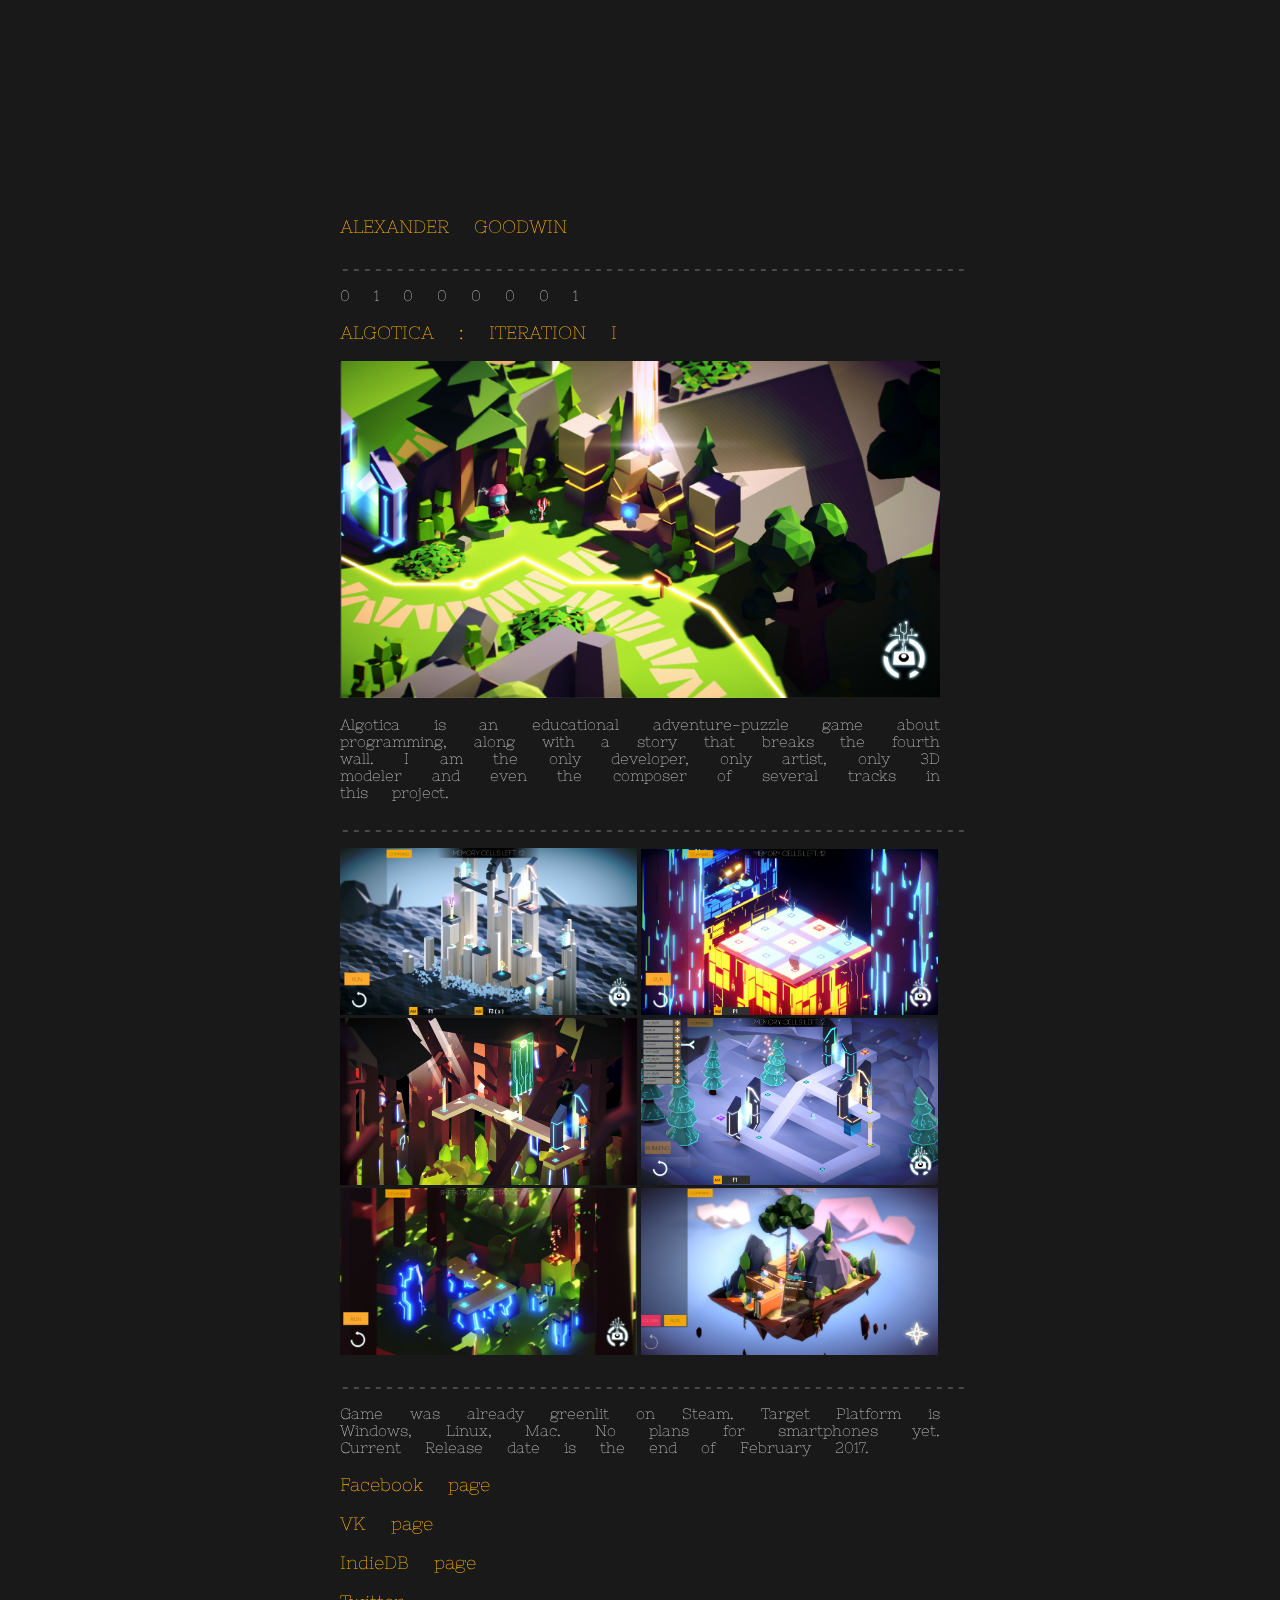
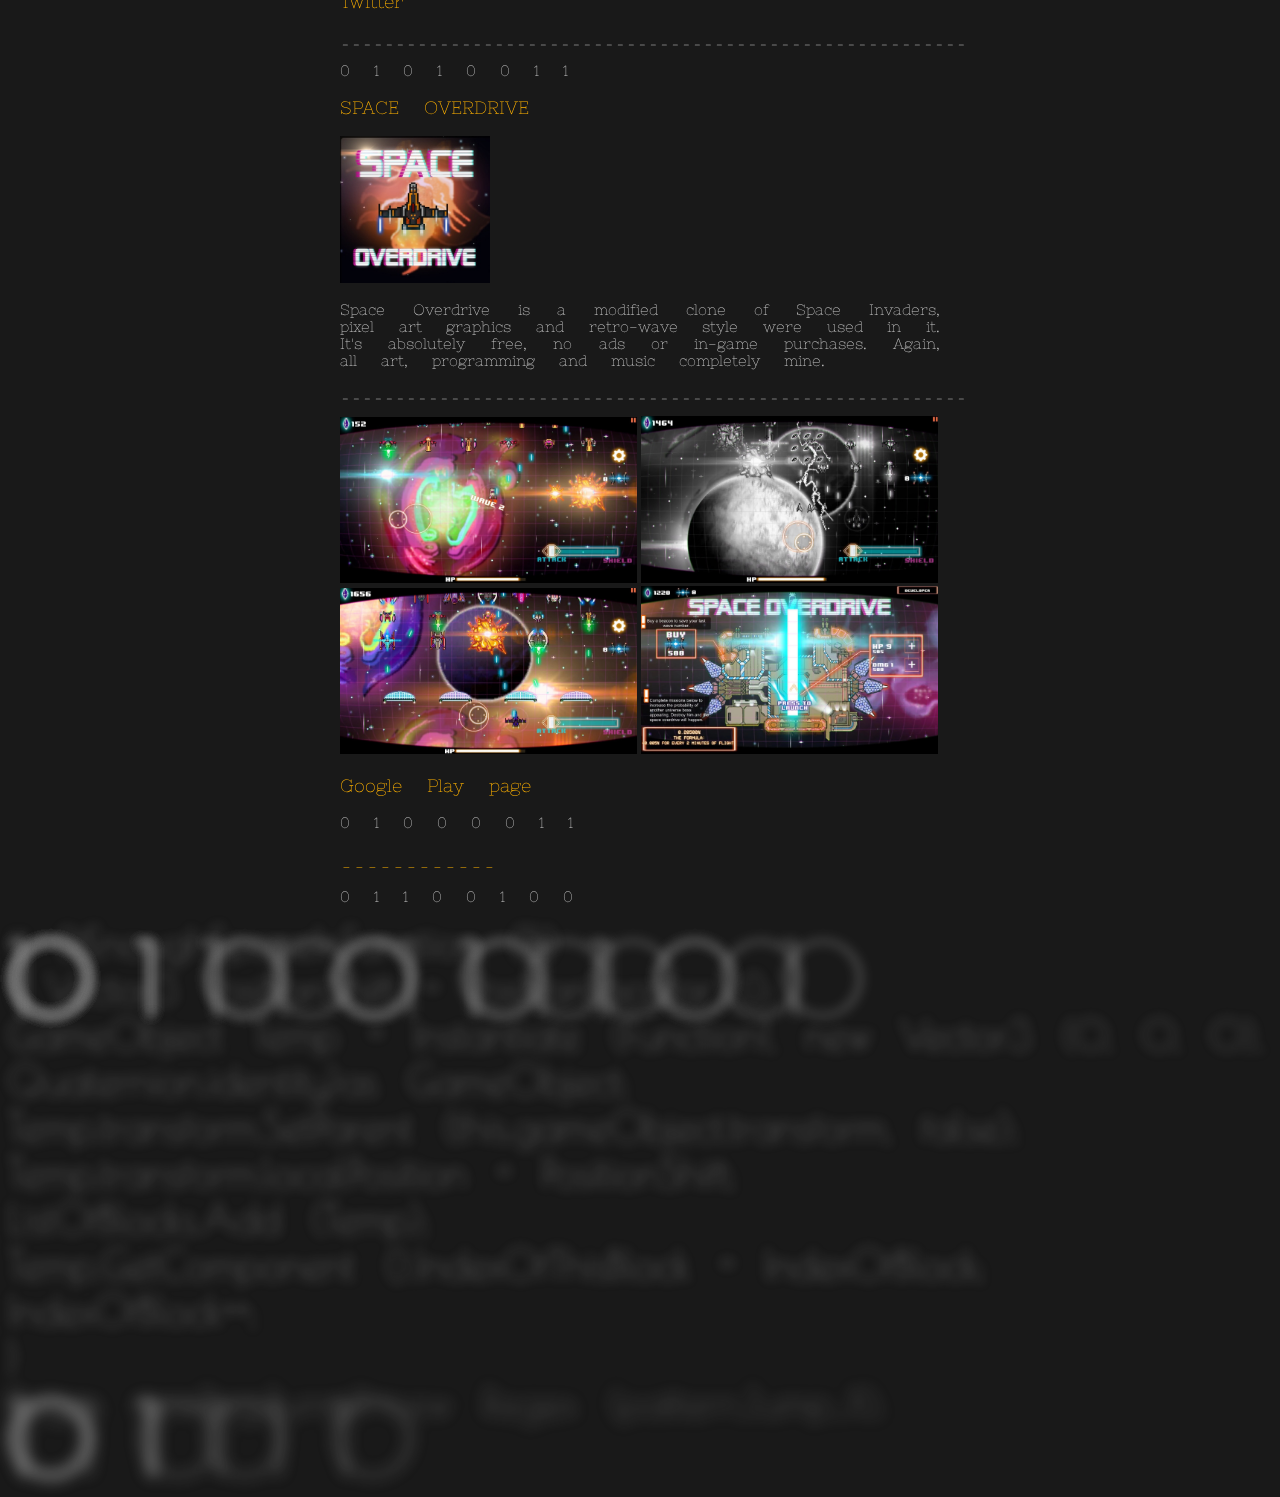
==== gamedesign.html @ 80a38300 "1" ====
<!DOCTYPE html>
<html>
 <head>
 <link rel=stylesheet href="styles.css">
  <title>Alex Goodwin</title><meta charset="utf-8">
<link href="https://fonts.googleapis.com/css?family=Monda" rel="stylesheet">
<link href="https://fonts.googleapis.com/css?family=Poiret+One" rel="stylesheet">
<link href="https://fonts.googleapis.com/css?family=Julius+Sans+One" rel="stylesheet">
<link href="https://fonts.googleapis.com/css?family=Nixie+One" rel="stylesheet">
 </head>
 <body>
  <div id="main">
    <p class="pbig secret" ><a href="index.html">ALEXANDER GOODWIN</a></p>
	<p>_________________________________________________________</p>
    <p >0 1 0 0 0 0 0 1  </p>
	 <p class="secret">ALGOTICA : ITERATION I</p>
	 <img class="image" src="Images/Algotica/1.jpg">
	   <p class="disc">Algotica is an educational adventure-puzzle game about programming, along with a story that breaks the fourth wall. I am the only developer, only artist, only 3D modeler and even the composer of several tracks in this project.</p>
	    <p>_________________________________________________________</p>
		  <a  class ="img" href="Images/Algotica/2.jpg" target="_blank">
           <img class="preview" src="Images/Algotica/2.jpg">
          </a>
		    <a class ="img" href="Images/Algotica/3.jpg" target="_blank">
           <img class="preview" src="Images/Algotica/3.jpg">
          </a>
		    <a class ="img" href="Images/Algotica/4.jpg" target="_blank">
           <img class="preview" src="Images/Algotica/4.jpg">
          </a>
		   <a class ="img" href="Images/Algotica/5.jpg" target="_blank">
           <img class="preview" src="Images/Algotica/5.jpg">
          </a>
		   <a class ="img" href="Images/Algotica/6.jpg" target="_blank">
           <img class="preview" src="Images/Algotica/6.jpg">
          </a>
		   <a class ="img" href="Images/Algotica/7.jpg" target="_blank">
           <img class="preview" src="Images/Algotica/7.jpg">
          </a>
		  <p>_________________________________________________________</p>
		 <p class="disc"> Game was already greenlit on Steam. Target Platform is Windows, Linux, Mac. No plans for smartphones yet. Current Release date is the end of February 2017.</p>
		 <p class="secret"><a href="https://www.facebook.com/AlgoticaGame/">Facebook page </a></p>
		  <p class="secret"><a href="https://vk.com/algotica">VK page </a></p>
		    <p class="secret"><a href="http://www.indiedb.com/games/algotica">IndieDB page </a></p>
		   <p class="secret"><a href="https://twitter.com/AlexGoodwin63">Twitter </a></p>
		   <p>_________________________________________________________</p>
	  <p>0 1 0 1 0 0 1 1</p>
	   <p class="secret">SPACE OVERDRIVE</p>
	   <img class="imageS" src="Images/Space Overdrive/1.jpg">
	    <p class="disc">Space Overdrive is a modified clone of Space Invaders, pixel art graphics and retro-wave style were used in it. It's absolutely free, no ads or in-game purchases. Again, all art, programming and music completely mine.</p>
	    <p>_________________________________________________________</p>
		<a  class ="img" href="Images/Space Overdrive/2.jpg" target="_blank">
           <img class="preview" src="Images/Space Overdrive/2.jpg">
          </a>
		  <a  class ="img" href="Images/Space Overdrive/3.jpg" target="_blank">
           <img class="preview" src="Images/Space Overdrive/3.jpg">
          </a>
		  <a  class ="img" href="Images/Space Overdrive/4.jpg" target="_blank">
           <img class="preview" src="Images/Space Overdrive/4.jpg">
          </a>
		  <a  class ="img" href="Images/Space Overdrive/5.jpg" target="_blank">
           <img class="preview" src="Images/Space Overdrive/5.jpg">
          </a>
	  <p class="secret"><a href="https://play.google.com/store/apps/details?id=com.AlexGoodwinMountainBit.SpaceOverdrive&hl=ru">Google Play page </a></p>
	   <p>0 1 0 0 0 0 1 1</p>
	 <p class="secret">____________</p>
	  <p>0 1 1 0 0 1 0 0</p> 
</div>

<div class="design elem1">
 <div >0 1 0 0 1 0 0 0</div>
 </div>
 <div class="design elem2">
 <div>0 1 1 0 1 1 1 1</div>
 </div>
  <div class="design elem3">
 <div>0 1 1 1 0 0 0 0</div>
 </div>
 <div class="design elem4">
 <div>0 1 0 0 0 1 0 1</div>
 </div>
  <div class="design elem5">
 <div>1</div>
 </div>
  <div class="design elem6">
 <div>0</div>
 </div>
  <div class="design elem7">
 <div>1</div>
 </div>
  <div class="design elem8">
 <div>0</div>
 </div>
   <div class="design elem9">
 <div>	if (IfEnoughSpaceInFunction (1)) <br>
 {
				Vector3 PositionShift = PositionLocator ();<br>
				GameObject Temp = Instantiate (Function1, new Vector3 (0, 0, 0), Quaternion.identity)as GameObject;<br>
				Temp.transform.SetParent (this.gameObject.transform, false);<br>
				Temp.transform.localPosition = PositionShift;<br>
				ListOfBlocks.Add (Temp);<br>
				Temp.GetComponent<CommandDeterminant> ().IndexOfThisBlock = IndexOfBlock;<br>
				IndexOfBlock++;<br>
} 
</div>
	 <div class="design elem10">
 <div >0 1 0 0</div>
 </div>
 <div class="design elem11">
 <div>1 1 1 1</div>
 </div>
  <div class="design elem12">
 <div>0 0 1 1</div>
 </div>
 <div class="design elem13">
 <div>0 1</div>
 </div>
  <div class="design elem14">
 <div>0 1</div>
 </div>
  <div class="design elem15">
 <div>1</div>
 </div>
  <div class="design elem16">
 <div>1</div>
 </div>
  <div class="design elem17">
 <div>0</div>
 </div>
   <div class="design elem18">
   <div>Regex newRegJumpX=new Regex (patternJump_X);</div>
 </div>
 </body>
 <script>
 
 
 </script>
</html>
---- styles.css ----
p{
	font-size:15px;
	word-spacing: 20px;
	color:#c4c4c4;
}
.image{
	width:600px;
		
}
img{
	width:150px;
}
.preview{
	width: 297px;	
}
a:link {
    text-decoration: none;
}

a:visited {
    text-decoration: none;
}
a:link {
    color: inherit;
}

a:visited {
     color: inherit;
}

a:hover {
	font-size:20px;
    color: #23c9fc;
}
.img :hover {
	 outline: 2px solid #666;
}

a:active {
    color: inherit;
} 
body{
	
	 overflow-x:hidden;
}
html { 
  
	background-color:#191919;
	
}
.specific-page{
	overflow: hidden;
	
	
}
.disc{
	text-align: justify;
	
}
.pbig
{
	font-size:25px;	
}
.secret{
	color:#ffb200;
	font-size:18px;
}
.design{
	text-align:auto;
	opacity:0.9;
	z-index:-1;
	-webkit-filter: blur(6px);
  filter: blur(6px);
	word-spacing: 20px;
	position: absolute;
	font-family: 'Poiret One', regular;
	font-size:100px; 
	color:#828282;
	-webkit-touch-callout: none; /* iOS Safari */
    -webkit-user-select: none; /* Chrome/Safari/Opera */
    -khtml-user-select: none; /* Konqueror */
    -moz-user-select: none; /* Firefox */
    -ms-user-select: none; /* Internet Explorer/Edge */
    user-select: none;
			
}
.elem1{
	 -webkit-animation-name: example; /* Safari 4.0 - 8.0 */
    -webkit-animation-duration: 54s; /* Safari 4.0 - 8.0 */
    animation-name: example;
    animation-duration: 54s;
	animation-iteration-count: infinite;
}
.elem2{
	 -webkit-animation-name: example1; /* Safari 4.0 - 8.0 */
    -webkit-animation-duration: 60s; /* Safari 4.0 - 8.0 */
    animation-name: example1;
    animation-duration: 60s;
	animation-iteration-count: infinite;
}
.elem2{
	 -webkit-animation-name: example2; /* Safari 4.0 - 8.0 */
    -webkit-animation-duration: 70s; /* Safari 4.0 - 8.0 */
    animation-name: example2;
    animation-duration: 70s;
	animation-iteration-count: infinite;
}

.elem3{
	 -webkit-animation-name: example3; /* Safari 4.0 - 8.0 */
    -webkit-animation-duration: 50s; /* Safari 4.0 - 8.0 */
    animation-name: example3;
    animation-duration: 50s;
	animation-iteration-count: infinite;
}
.elem4{
	 -webkit-animation-name: example7; /* Safari 4.0 - 8.0 */
    -webkit-animation-duration: 50s; /* Safari 4.0 - 8.0 */
    animation-name: example7;
    animation-duration: 50s;
	animation-iteration-count: infinite;
}
.elem5{
	 -webkit-animation-name: example4; /* Safari 4.0 - 8.0 */
    -webkit-animation-duration: 50s; /* Safari 4.0 - 8.0 */
    animation-name: example4;
    animation-duration: 50s;
	animation-iteration-count: infinite;
}
.elem6{
	 -webkit-animation-name: example5; /* Safari 4.0 - 8.0 */
    -webkit-animation-duration: 50s; /* Safari 4.0 - 8.0 */
    animation-name: example5;
    animation-duration: 50s;
	animation-iteration-count: infinite;
}
.elem7{
	 -webkit-animation-name: example6; /* Safari 4.0 - 8.0 */
    -webkit-animation-duration: 80s; /* Safari 4.0 - 8.0 */
    animation-name: example6;
    animation-duration: 80s;
	animation-iteration-count: infinite;
}
.elem8{
	 -webkit-animation-name: example7; /* Safari 4.0 - 8.0 */
    -webkit-animation-duration: 90s; /* Safari 4.0 - 8.0 */
    animation-name: example7;
    animation-duration: 90s;
	animation-iteration-count: infinite;
}
.elem9{

	font-size:40px;
	 -webkit-animation-name: example4; /* Safari 4.0 - 8.0 */
    -webkit-animation-duration: 100s; /* Safari 4.0 - 8.0 */
    animation-name: example4;
    animation-duration: 100s;
	animation-iteration-count: infinite;
}
.elem10{
	 -webkit-animation-name: example; /* Safari 4.0 - 8.0 */
    -webkit-animation-duration: 34s; /* Safari 4.0 - 8.0 */
    animation-name: example;
    animation-duration: 34s;
	animation-iteration-count: infinite;
}
.elem11{
	 -webkit-animation-name: example1; /* Safari 4.0 - 8.0 */
    -webkit-animation-duration: 50s; /* Safari 4.0 - 8.0 */
    animation-name: example1;
    animation-duration: 50s;
	animation-iteration-count: infinite;
}
.elem12{
	 -webkit-animation-name: example6; /* Safari 4.0 - 8.0 */
    -webkit-animation-duration: 30s; /* Safari 4.0 - 8.0 */
    animation-name: example6;
    animation-duration: 30s;
	animation-iteration-count: infinite;
}

.elem13{
	 -webkit-animation-name: example2; /* Safari 4.0 - 8.0 */
    -webkit-animation-duration: 50s; /* Safari 4.0 - 8.0 */
    animation-name: example2;
    animation-duration: 50s;
	animation-iteration-count: infinite;
}
.elem14{
	 -webkit-animation-name: example3; /* Safari 4.0 - 8.0 */
    -webkit-animation-duration: 40s; /* Safari 4.0 - 8.0 */
    animation-name: example3;
    animation-duration: 40s;
	animation-iteration-count: infinite;
}
.elem15{
	 -webkit-animation-name: example5; /* Safari 4.0 - 8.0 */
    -webkit-animation-duration: 15s; /* Safari 4.0 - 8.0 */
    animation-name: example5;
    animation-duration: 15s;
	animation-iteration-count: infinite;
}
.elem16{
	 -webkit-animation-name: example7; /* Safari 4.0 - 8.0 */
    -webkit-animation-duration: 40s; /* Safari 4.0 - 8.0 */
    animation-name: example7;
    animation-duration: 40s;
	animation-iteration-count: infinite;
}
.elem17{
	 -webkit-animation-name: example8; /* Safari 4.0 - 8.0 */
    -webkit-animation-duration: 25s; /* Safari 4.0 - 8.0 */
    animation-name: example8;
    animation-duration: 25s;
	animation-iteration-count: infinite;
}
.elem18{
	 
	
	font-size:40px;
	 -webkit-animation-name: example3; /* Safari 4.0 - 8.0 */
    -webkit-animation-duration: 50s; /* Safari 4.0 - 8.0 */
    animation-name: example3;
    animation-duration: 50s;
	animation-iteration-count: infinite;
}
@-webkit-keyframes example 
{
    0%   {left:0px; top:0px;}
    25%  {left:800px; top:0px;}
    50%  { left:200px; top:200px;}
    75%  { left:0px; top:200px;}
    100% { left:0px; top:0px;}
}

/* Standard syntax */
@keyframes example 
{
   0%   {left:0px; top:0px;}
    25%  {left:800px; top:0px;}
    50%  { left:800px; top:200px;}
    75%  { left:0px; top:200px;}
    100% { left:0px; top:0px;}
}
@-webkit-keyframes example1
{
     0%   {left:600px; top:500px;}
    25%  {left:1200px; top:300px;}
    50%  { left:400px; top:300px;}
    75%  { left:700px; top:200px;}
    100% {left:600px; top:500px;}
}

/* Standard syntax */
@keyframes example1 
{
   0%   {left:600px; top:500px;}
    25%  {left:1200px; top:300px;}
    50%  { left:400px; top:300px;}
    75%  { left:700px; top:200px;}
    100% {left:600px; top:500px;}
}
@-webkit-keyframes example2
{
     0%   {left:1300px; top:800px;}
    25%  {left:700px; top:800px;}
    50%  { left:700px; top:900px;}
    75%  { left:700px; top:200px;}
    0%   {left:1300px; top:800px;}
}

/* Standard syntax */
@keyframes example2 
{
    0%   {left:1300px; top:800px;}
    25%  {left:700px; top:800px;}
    50%  { left:700px; top:900px;}
    75%  { left:700px; top:200px;}
    0%   {left:1300px; top:800px;}
}

@-webkit-keyframes example3
{
     0%  {left:1600px; top:100px;}
    25%  {left:150px; top:100px;}
    50%  { left:150px; top:400px;}
    75%  { left:1600px; top:400px;}
    100%  {left:1600px; top:100px;}
}

/* Standard syntax */
@keyframes example3 
{
    0%  {left:1600px; top:100px;}
    25%  {left:150px; top:100px;}
    50%  { left:150px; top:400px;}
    75%  { left:1600px; top:400px;}
    100%  {left:1600px; top:100px;}
}

@-webkit-keyframes example4
{
     0%  {left:1600px; top:100px;}
    25%  {left:150px; top:100px;}
    50%  { left:150px; top:400px;}
    75%  { left:1600px; top:400px;}
    100%  {left:1600px; top:100px;}
}

/* Standard syntax */
@keyframes example4 
{
    0%  {left:1600px; top:100px;}
    25%  {left:150px; top:100px;}
    50%  { left:150px; top:400px;}
    75%  { left:1600px; top:400px;}
    100%  {left:1600px; top:100px;}
}
@-webkit-keyframes example5
{
     0%  {left:700px; top:300px;}
    25%  {left:750px; top:200px;}
    50%  { left:1450px; top:400px;}
    75%  { left:1450px; top:100px;}
    100%  {left:700px; top:300px;}
}

/* Standard syntax */
@keyframes example5 
{
       0%  {left:700px; top:300px;}
    25%  {left:750px; top:200px;}
    50%  { left:1450px; top:400px;}
    75%  { left:1450px; top:100px;}
    100%  {left:700px; top:300px;}
}

@-webkit-keyframes example6
{
     0%  {left:100px; top:300px;}
    25%  {left:100px; top:1000px;}
    50%  { left:1500px; top:100px;}
    75%  { left:750px; top:50px;}
    100% {left:100px; top:300px;}
}

/* Standard syntax */
@keyframes example6 
{
  0%  {left:100px; top:300px;}
    25%  {left:100px; top:1000px;}
    50%  { left:1500px; top:100px;}
    75%  { left:750px; top:50px;}
    100% {left:100px; top:300px;}
}
@-webkit-keyframes example7
{
     0%  {left:300px; top:600px;}
    25%  {left:700px; top:1000px;}
    50%  { left:500px; top:1000px;}
    75%  { left:750px; top:700px;}
    100% {left:300px; top:600px;}
}

/* Standard syntax */
@keyframes example7
{
   0%  {left:300px; top:600px;}
    25%  {left:700px; top:1000px;}
    50%  { left:500px; top:1000px;}
    75%  { left:750px; top:700px;}
    100% {left:300px; top:600px;}
}
#main{
	width:600px;
	margin:0px auto;
	padding-top:15%;
	font-family: 'Nixie One', cursive;
	/*font-family: 'Julius Sans One', sans-serif;*/
	/*font-family: 'Monda', sans-serif;*/
		z-index:15;
}
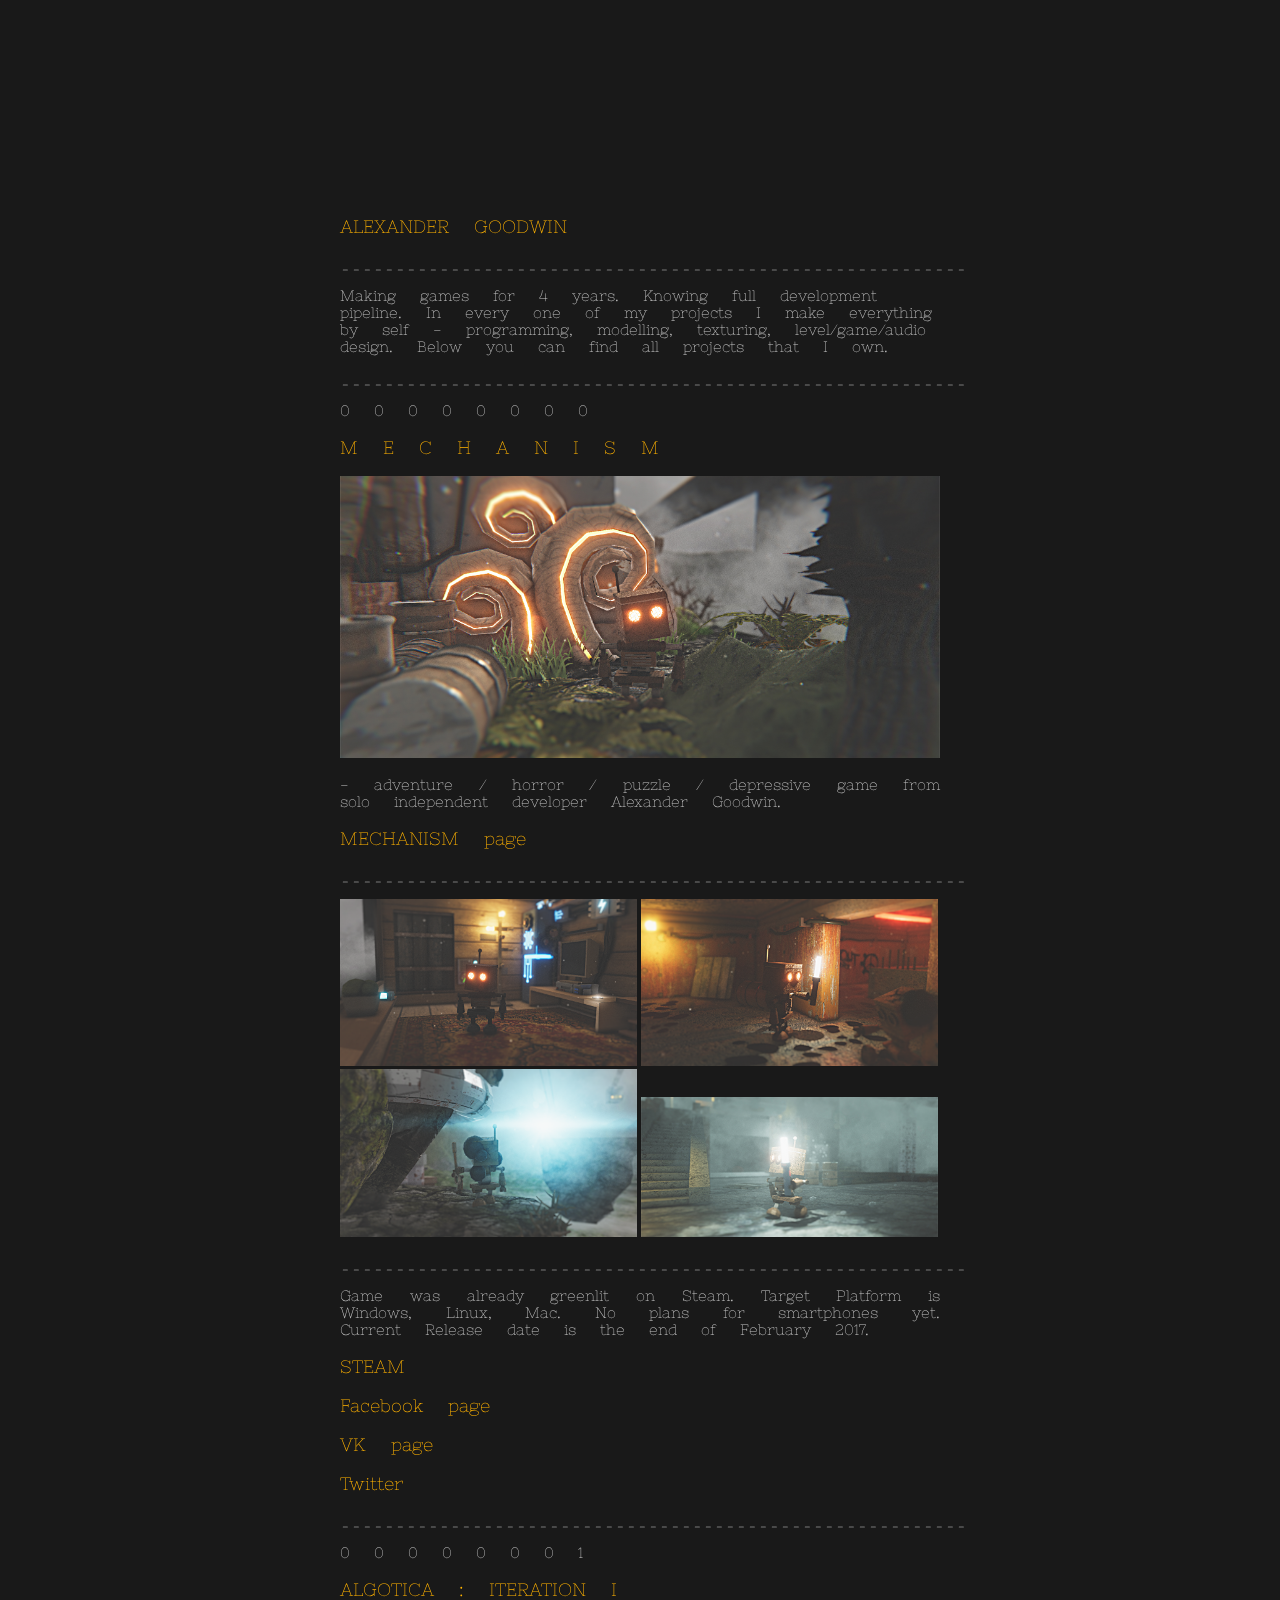
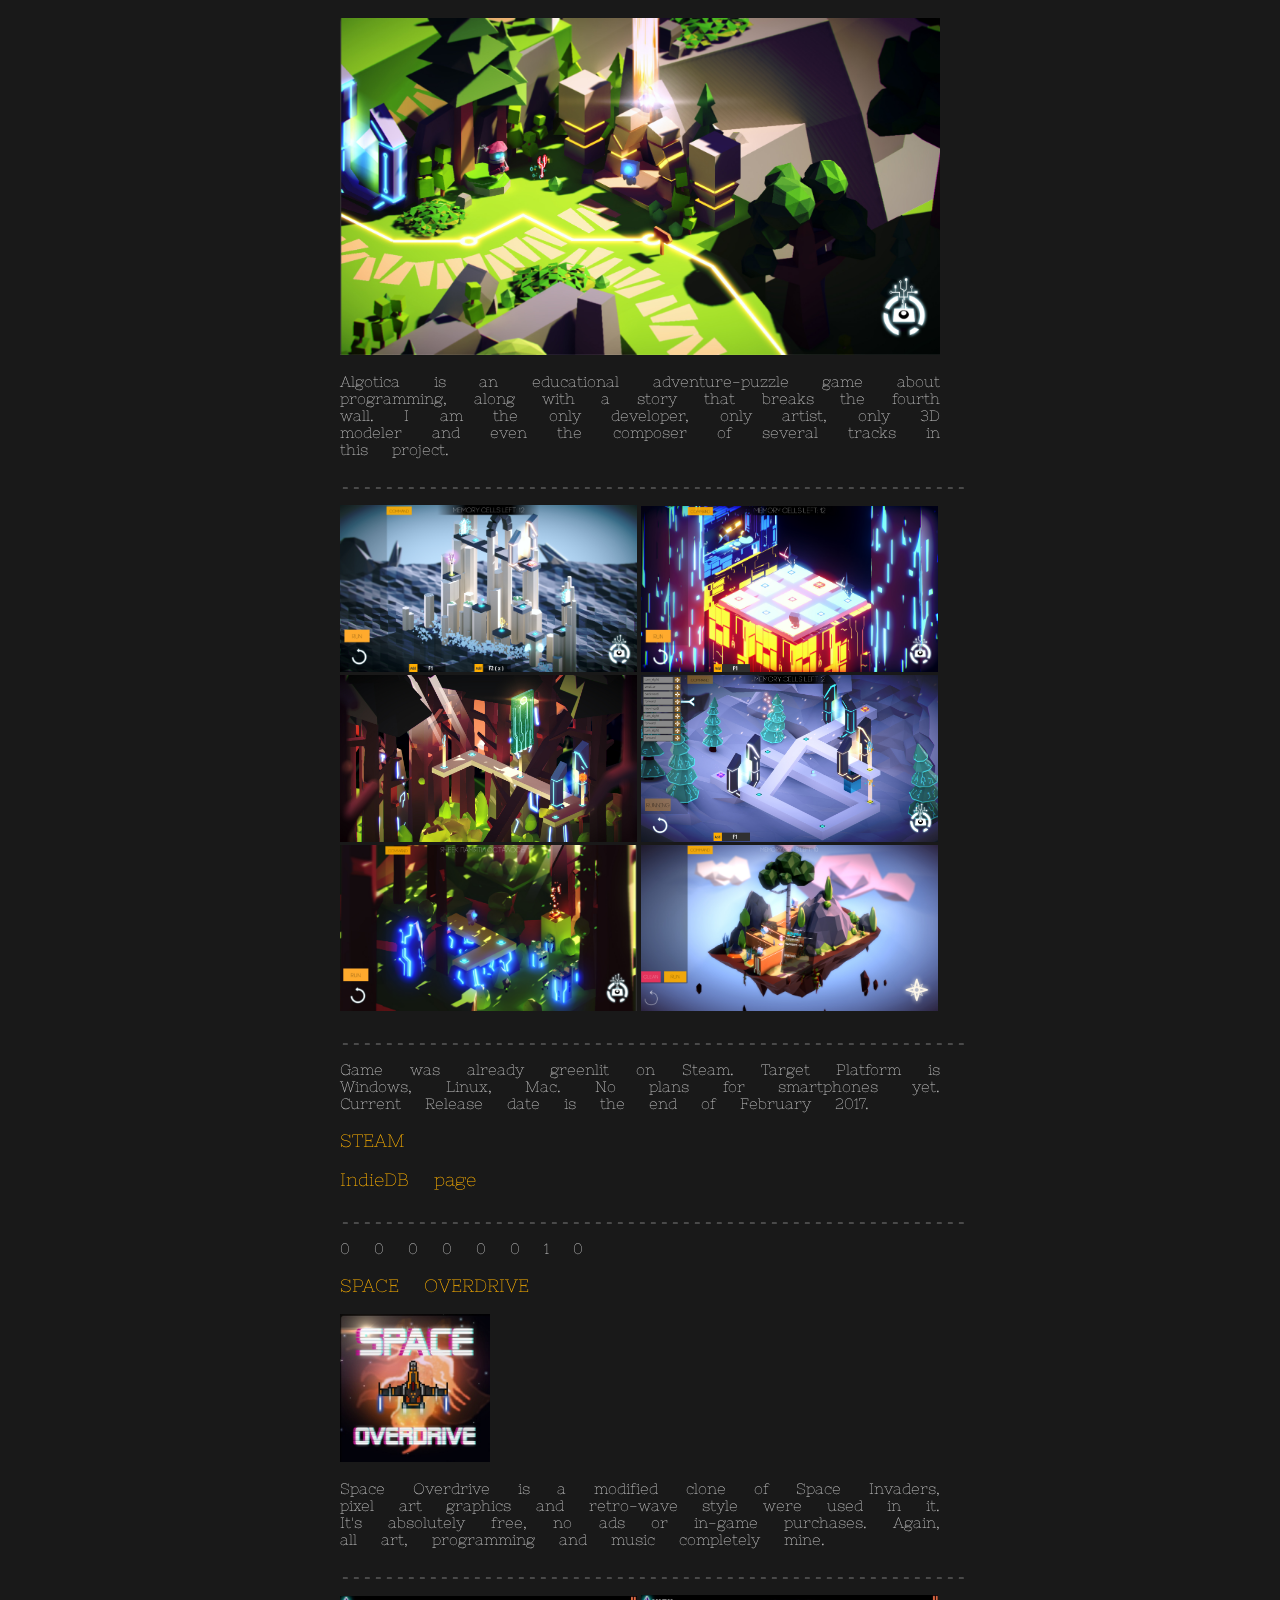
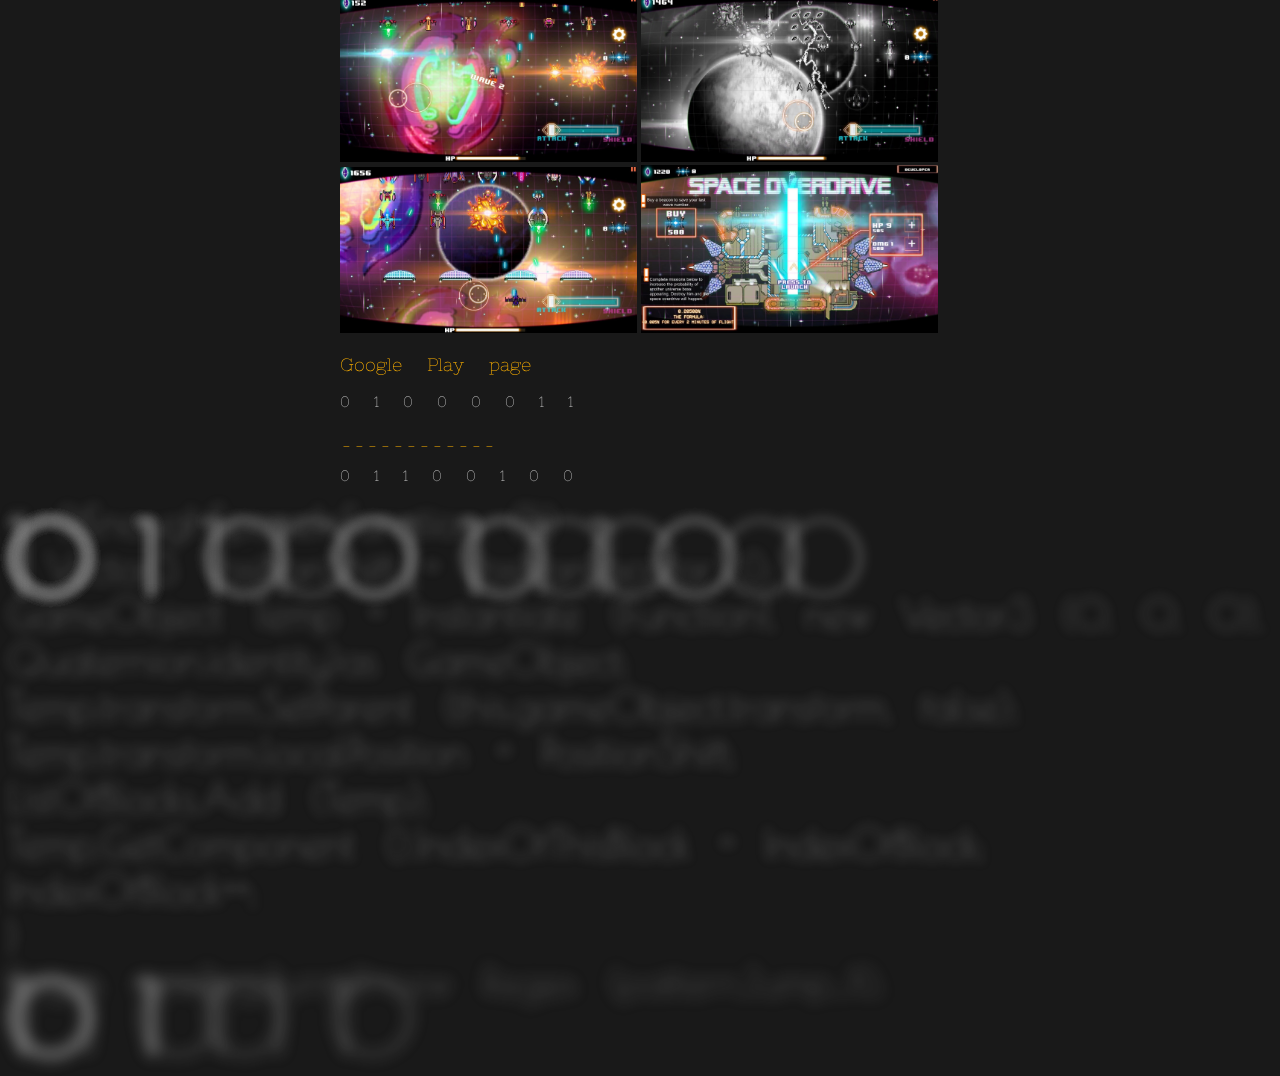
==== commit 676ca027: "Обнова" ====
--- a/gamedesign.html
+++ b/gamedesign.html
@@ -11,8 +11,39 @@
  <body>
   <div id="main">
     <p class="pbig secret" ><a href="index.html">ALEXANDER GOODWIN</a></p>
+	
 	<p>_________________________________________________________</p>
-    <p >0 1 0 0 0 0 0 1  </p>
+	<p>Making games for 4 years. Knowing full development pipeline. In every one of my projects I make everything by self - programming, modelling, texturing, level/game/audio design. Below you can find all projects that I own.</p>
+	
+	<p>_________________________________________________________</p>
+    <p >0 0 0 0 0 0 0 0  </p>
+	 <p class="secret">M E C H A N I S M</p>
+	 <img class="image" src="Images/Mechanism/5.jpg">
+	   <p class="disc">- adventure / horror / puzzle / depressive game from solo independent developer Alexander Goodwin. </p>
+      <p class="secret"> <a href="https://alexgoodwindev.github.io/Mechanism/"> MECHANISM page	 </a> </p>
+	  <p>_________________________________________________________</p>
+		  <a  class ="img" href="Images/Mechanism/2.png" target="_blank">
+           <img class="preview" src="Images/Mechanism/2.png">
+          </a>
+		    <a class ="img" href="Images/Mechanism/3.png" target="_blank">
+           <img class="preview" src="Images/Mechanism/3.png">
+          </a>
+		    <a class ="img" href="Images/Mechanism/4.png" target="_blank">
+           <img class="preview" src="Images/Mechanism/4.png">
+          </a>
+		   <a class ="img" href="Images/Mechanism/1.jpg" target="_blank">
+           <img class="preview" src="Images/Mechanism/1.jpg">
+          </a>
+		   
+		  <p>_________________________________________________________</p>
+		 <p class="disc"> Game was already greenlit on Steam. Target Platform is Windows, Linux, Mac. No plans for smartphones yet. Current Release date is the end of February 2017.</p>
+  <p class="secret"><a href="http://store.steampowered.com/app/645290/M_E_C_H_A_N_I_S_M/">STEAM</a></p>		
+		<p class="secret"><a href="https://www.facebook.com/AlgoticaGame/">Facebook page </a></p>
+		  <p class="secret"><a href="https://vk.com/m_e_c_h_a_n_i_s_m">VK page </a></p>		   
+		   <p class="secret"><a href="https://twitter.com/AlexGoodwin63">Twitter </a></p>
+	
+	<p>_________________________________________________________</p>
+    <p >0 0 0 0 0 0 0 1  </p>
 	 <p class="secret">ALGOTICA : ITERATION I</p>
 	 <img class="image" src="Images/Algotica/1.jpg">
 	   <p class="disc">Algotica is an educational adventure-puzzle game about programming, along with a story that breaks the fourth wall. I am the only developer, only artist, only 3D modeler and even the composer of several tracks in this project.</p>
@@ -37,12 +68,11 @@
           </a>
 		  <p>_________________________________________________________</p>
 		 <p class="disc"> Game was already greenlit on Steam. Target Platform is Windows, Linux, Mac. No plans for smartphones yet. Current Release date is the end of February 2017.</p>
-		 <p class="secret"><a href="https://www.facebook.com/AlgoticaGame/">Facebook page </a></p>
-		  <p class="secret"><a href="https://vk.com/algotica">VK page </a></p>
+		  <p class="secret"><a href="http://store.steampowered.com/app/593330/Algotica__Iteration_1/">STEAM</a></p>
 		    <p class="secret"><a href="http://www.indiedb.com/games/algotica">IndieDB page </a></p>
-		   <p class="secret"><a href="https://twitter.com/AlexGoodwin63">Twitter </a></p>
+		 
 		   <p>_________________________________________________________</p>
-	  <p>0 1 0 1 0 0 1 1</p>
+	  <p>0 0 0 0 0 0 1 0</p>
 	   <p class="secret">SPACE OVERDRIVE</p>
 	   <img class="imageS" src="Images/Space Overdrive/1.jpg">
 	    <p class="disc">Space Overdrive is a modified clone of Space Invaders, pixel art graphics and retro-wave style were used in it. It's absolutely free, no ads or in-game purchases. Again, all art, programming and music completely mine.</p>
